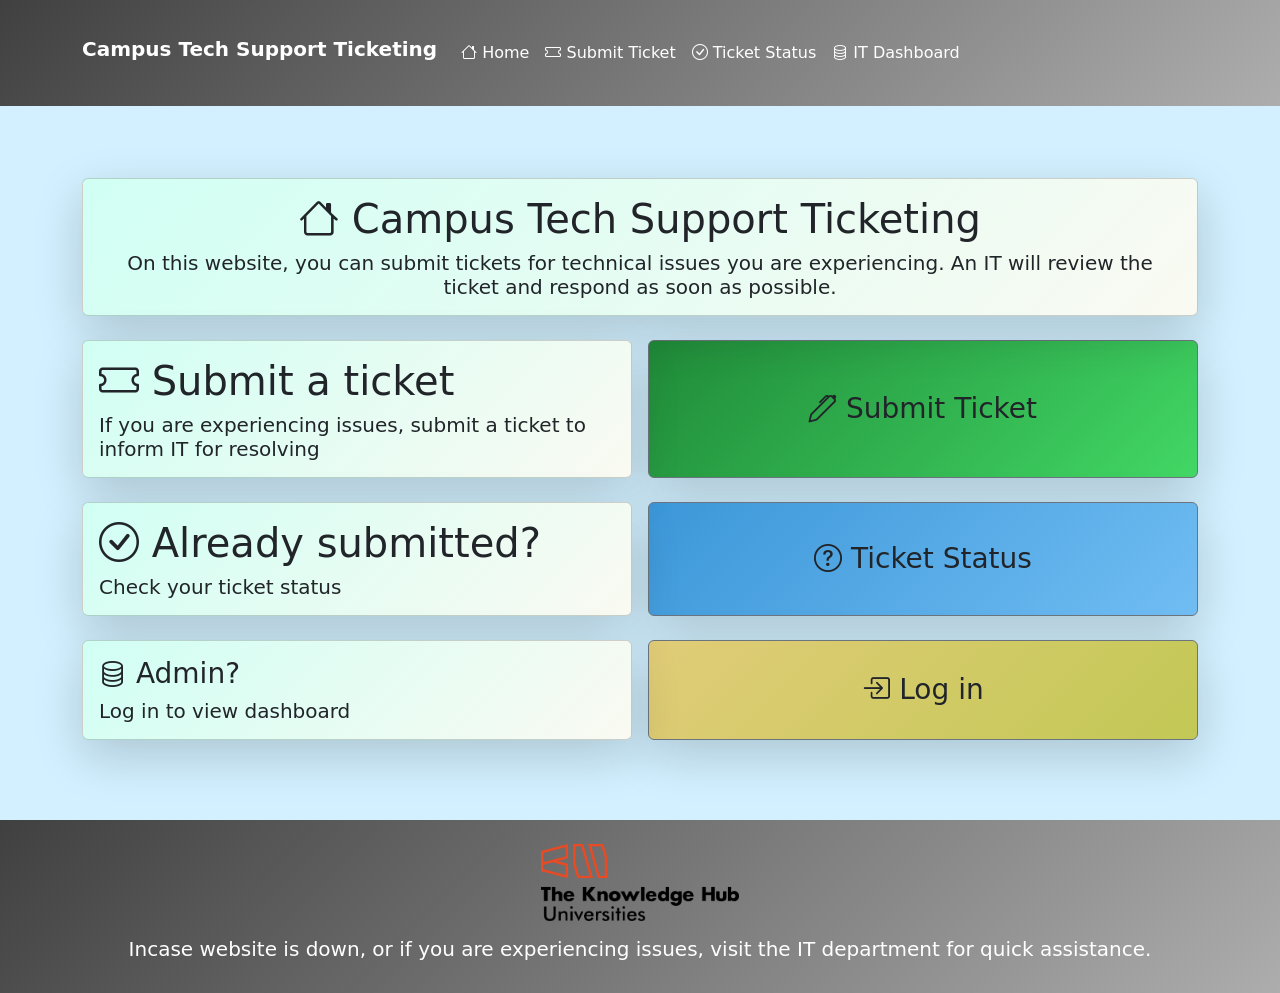
==== index.html @ f01d8149 "Quick edit in names" ====
<!DOCTYPE html>
<html lang="en">
<head>
    <meta charset="UTF-8">
    <meta name="viewport" content="width=device-width, initial-scale=1.0">
    <!-- Don't forget to rename the title based on your page-->
    <title>Home Page</title>
    <!-- Link all three stylesheets in this order-->
    <link rel="stylesheet" href="https://cdn.jsdelivr.net/npm/bootstrap@5.3.8/dist/css/bootstrap.min.css" rel="stylesheet" integrity="sha384-sRIl4kxILFvY47J16cr9ZwB07vP4J8+LH7qKQnuqkuIAvNWLzeN8tE5YBujZqJLB" crossorigin="anonymous">
    <link rel="stylesheet" href="https://cdn.jsdelivr.net/npm/bootstrap-icons@1.10.5/font/bootstrap-icons.css">
    <link rel="stylesheet" href="styles.css">
</head>

<!--Remember to read comments in styles.css to get a better understanding of the colors used!!!!!!!!!!!-->

<body class="bg-lightblue">
    <!-- Copy the header-->
    <header class="bg-graygradient text-white py-4 text-center">
            <nav class="navbar navbar-expand-lg">
                <div class="container">
                    <a class="navbar-brand h2 fw-bold text-white" href="#">Campus Tech Support Ticketing</a>
                    
                    <button class="navbar-toggler" type="button" data-bs-toggle="collapse" data-bs-target="#navBar">
                        <span class="navbar-toggler-icon"></span>
                    </button>

                    <div class="collapse navbar-collapse" id="navBar">
                        <ul class="navbar-nav me-auto">
                            <li class="nav-item"><a class="nav-link active text-white" href="index.html"><i class="bi bi-house"></i> Home</a></li>
                            <li class="nav-item"><a class="nav-link text-white" href="ticketform.html"><i class="bi bi-ticket"></i> Submit Ticket</a></li>
                            <li class="nav-item"><a class="nav-link text-white" href="ticketstatus.html"><i class="bi bi-check-circle"></i> Ticket Status</a></li>
                            <li class="nav-item"><a class="nav-link text-white" href="dashboard.html"><i class="bi bi-database"></i> IT Dashboard</a></li>
                        </ul>
                    </div>
                </div>
            </nav>
    </header>

    <main class="container my-4 py-5">
        <div class="row g-3">
            <article class="col-sm-12 col-md-12 col-lg-12 mb-2">
                <div class="card h-100 bg-whitegradient shadow-lg">
                    <div class="card-body">
                        <h1 class="card-title text-center"><i class="bi bi-house"></i> Campus Tech Support Ticketing</h1>
                        <h5 class="card-text text-center">On this website, you can submit tickets for technical issues you are experiencing. An IT will review the ticket and respond as soon as possible.</h5>
                    </div>
                </div>
            </article>
            <article class="col-sm-12 col-md-6 col-lg-6 mb-2">
                <div class="card h-100 bg-whitegradient shadow-lg">
                    <div class="card-body">
                        <h1 class="card-title"><i class="bi bi-ticket"></i> Submit a ticket</h1>
                        <h5 class="card-text">If you are experiencing issues, submit a ticket to inform IT for resolving</h5>
                    </div>
                </div>
            </article>
            <article class="col-sm-12 col-md-6 col-lg-6 mb-2">
                <button type="button" class="btn bg-greengradient shadow-lg h-100 w-100 fs-3 border-secondary" onclick="window.location.href='ticketform.html'"><i class="bi bi-pen"></i> Submit Ticket</button>
            </article>

            <article class="col-sm-12 col-md-6 col-lg-6 mb-2">
                <div class="card h-100 bg-whitegradient shadow-lg">
                    <div class="card-body">
                        <h1 class="card-title"><i class="bi bi-check-circle"></i> Already submitted?</h1>
                        <h5 class="card-text">Check your ticket status</h5>
                    </div>
                </div>
            </article>
            <article class="col-sm-12 col-md-6 col-lg-6 mb-2">
                <button type="button" class="btn bg-bluegradient shadow-lg h-100 w-100 fs-3 border-secondary" onclick="window.location.href='ticketstatus.html'"><i class="bi bi-question-circle"></i> Ticket Status</button>
            </article>

            <article class="col-sm-12 col-md-6 col-lg-6 mb-2">
                <div class="card h-100 bg-whitegradient shadow-lg">
                    <div class="card-body">
                        <h3 class="card-title"><i class="bi bi-database"></i> Admin?</h3>
                        <h5 class="card-text">Log in to view dashboard</h5>
                    </div>
                </div>
            </article>
            <article class="col-sm-12 col-md-6 col-lg-6 mb-2">
                <button type="button" class="btn bg-yellowgradient shadow-lg h-100 w-100 fs-3 border-secondary" onclick="window.location.href='dashboard.html'"><i class="bi bi-box-arrow-in-right"></i> Log in</button>
            </article>
        </div>
    </main>
    
    <!-- Copy the footer-->
    <footer class="bg-graygradient text-white py-4 text-center">
        <article>
            <div>
                <img src="tkh.png" alt="The Knowledge Hub" width="198.5" height="77.5" class="mb-3">
            </div>
            <div>
                <h5>Incase website is down, or if you are experiencing issues, visit the IT department for quick assistance.</h5>
            </div>
        </article>
    </footer>

    <!-- Copy the JavaScript for Bootstrap-->
    <script src="https://cdn.jsdelivr.net/npm/bootstrap@5.3.8/dist/js/bootstrap.bundle.min.js" integrity="sha384-FKyoEForCGlyvwx9Hj09JcYn3nv7wiPVlz7YYwJrWVcXK/BmnVDxM+D2scQbITxI" crossorigin="anonymous"></script>
</body>
</html>
---- styles.css ----
/* this is a solid light blue color. used for background */
.bg-lightblue {
    background-color:#d2f0ff
}

/* this is the blue-pink gradient color. used for background*/
.bg-bluepinkgradient {
    background: #85dcff;
    background: linear-gradient(135deg,#85dcff 0%, #CF99F7 100%);
}

/* this is the blue gradient color. used for background*/
.bg-bgbluegradient {
    background: #8CC4FF;
    background: linear-gradient(135deg,#6d92e8 0%, #8CC4FF 100%);
}

/* this is the gray gradient color. used for the header and footer*/
.bg-graygradient {
    background: #404040;
    background: linear-gradient(135deg,#404040 0%, #adadad 100%);
}

/* this is the green gradient color. used for green buttons (replacing bg-success)*/
.bg-greengradient {
    background: #208b39;
    background: linear-gradient(135deg,#208b39 0%, #42d765 100%);
}

/* this is the blue gradient color. used for blue buttons (replacing bg-info)*/
.bg-bluegradient {
    background: #51ACED;
    background: linear-gradient(135deg,#3c97d8 0%, #70bdf3 100%);
}

/* this is the yellow gradient color. used for yellow buttons (replacing bg-warning)*/
.bg-yellowgradient {
    background: #e1cc78;
    background: linear-gradient(135deg,#e1cc78 0%, #c2c855 100%);
}

/* this is the white gradient color. used for cards (replacing bg-light)*/
.bg-whitegradient {
    background: #D1FFF4;
    background: linear-gradient(135deg,#D1FFF4 0%, #FAFAF2 100%);
}
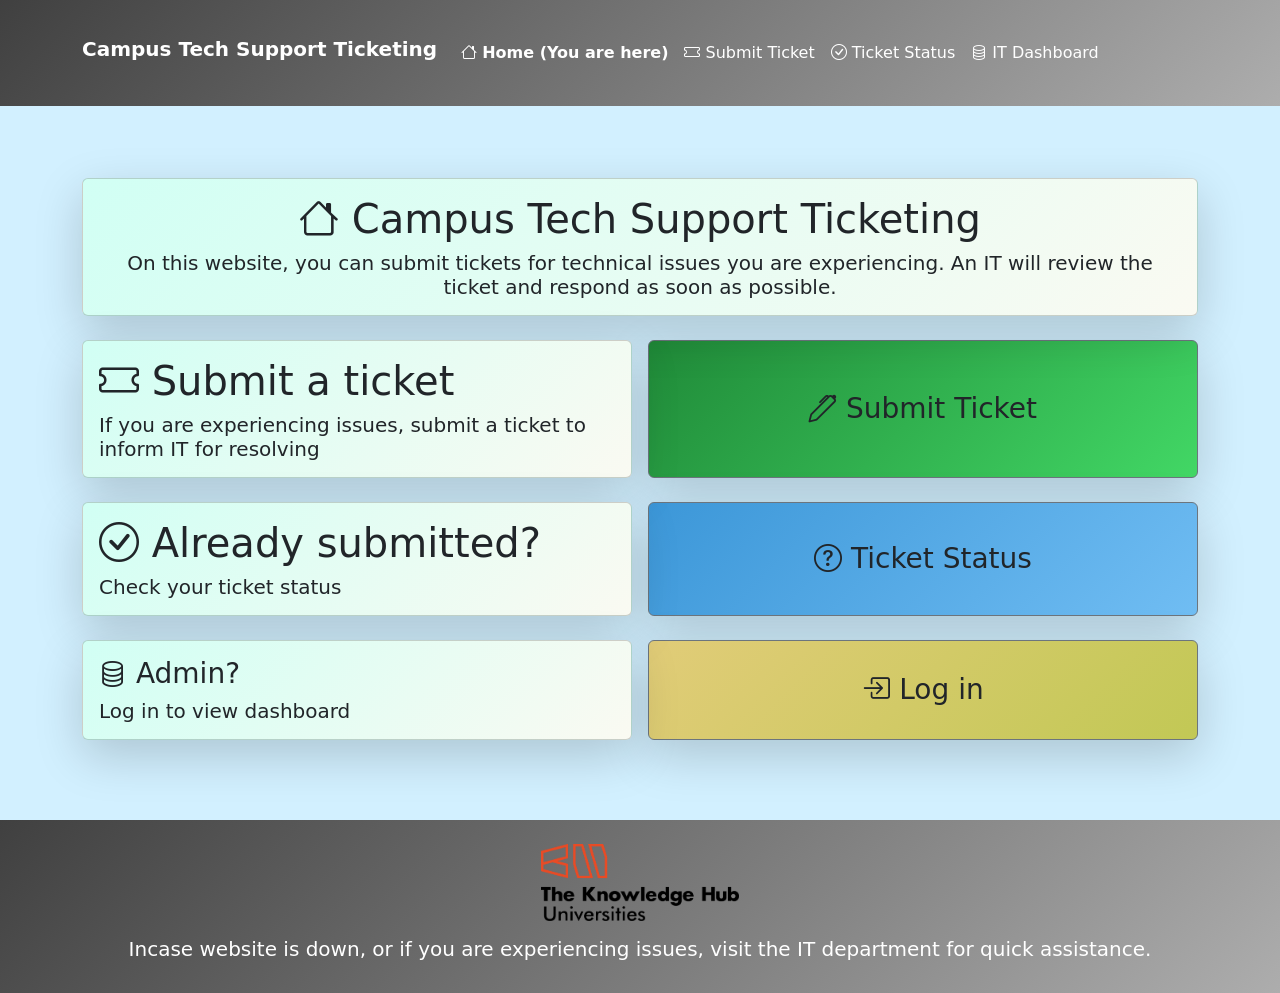
==== commit 2259c556: "Changed header to show current page. Changed file name of ticketdetail to ticketstatus for navigatio" ====
--- a/index.html
+++ b/index.html
@@ -26,7 +26,7 @@
 
                     <div class="collapse navbar-collapse" id="navBar">
                         <ul class="navbar-nav me-auto">
-                            <li class="nav-item"><a class="nav-link active text-white" href="index.html"><i class="bi bi-house"></i> Home</a></li>
+                            <li class="nav-item"><a class="nav-link active text-white" href="index.html"><i class="bi bi-house"></i> <strong>Home (You are here)</strong></a></li>
                             <li class="nav-item"><a class="nav-link text-white" href="ticketform.html"><i class="bi bi-ticket"></i> Submit Ticket</a></li>
                             <li class="nav-item"><a class="nav-link text-white" href="ticketstatus.html"><i class="bi bi-check-circle"></i> Ticket Status</a></li>
                             <li class="nav-item"><a class="nav-link text-white" href="dashboard.html"><i class="bi bi-database"></i> IT Dashboard</a></li>
--- a/styles.css
+++ b/styles.css
@@ -11,6 +11,12 @@
 
 /* this is the blue gradient color. used for background*/
 .bg-bgbluegradient {
+    background: #8CC4FF;
+    background: linear-gradient(135deg,#6d92e8 0%, #8CC4FF 100%);
+}
+
+/* This is the blue gradient color enabled for table headers */
+.table-bgbluegradient th {
     background: #8CC4FF;
     background: linear-gradient(135deg,#6d92e8 0%, #8CC4FF 100%);
 }
@@ -33,6 +39,11 @@
     background: linear-gradient(135deg,#3c97d8 0%, #70bdf3 100%);
 }
 
+.table-bluegradient th {
+    background: #51ACED;
+    background: linear-gradient(135deg,#3c97d8 0%, #70bdf3 100%);
+}
+
 /* this is the yellow gradient color. used for yellow buttons (replacing bg-warning)*/
 .bg-yellowgradient {
     background: #e1cc78;
@@ -43,4 +54,10 @@
 .bg-whitegradient {
     background: #D1FFF4;
     background: linear-gradient(135deg,#D1FFF4 0%, #FAFAF2 100%);
+}
+
+/* This is the white griadient color enabled for table bodys */
+.table-whitegradient td {
+    background: #D1FFF4;
+    background: linear-gradient(135deg,#D1FFF4 0%, #FAFAF2 100%);
 }
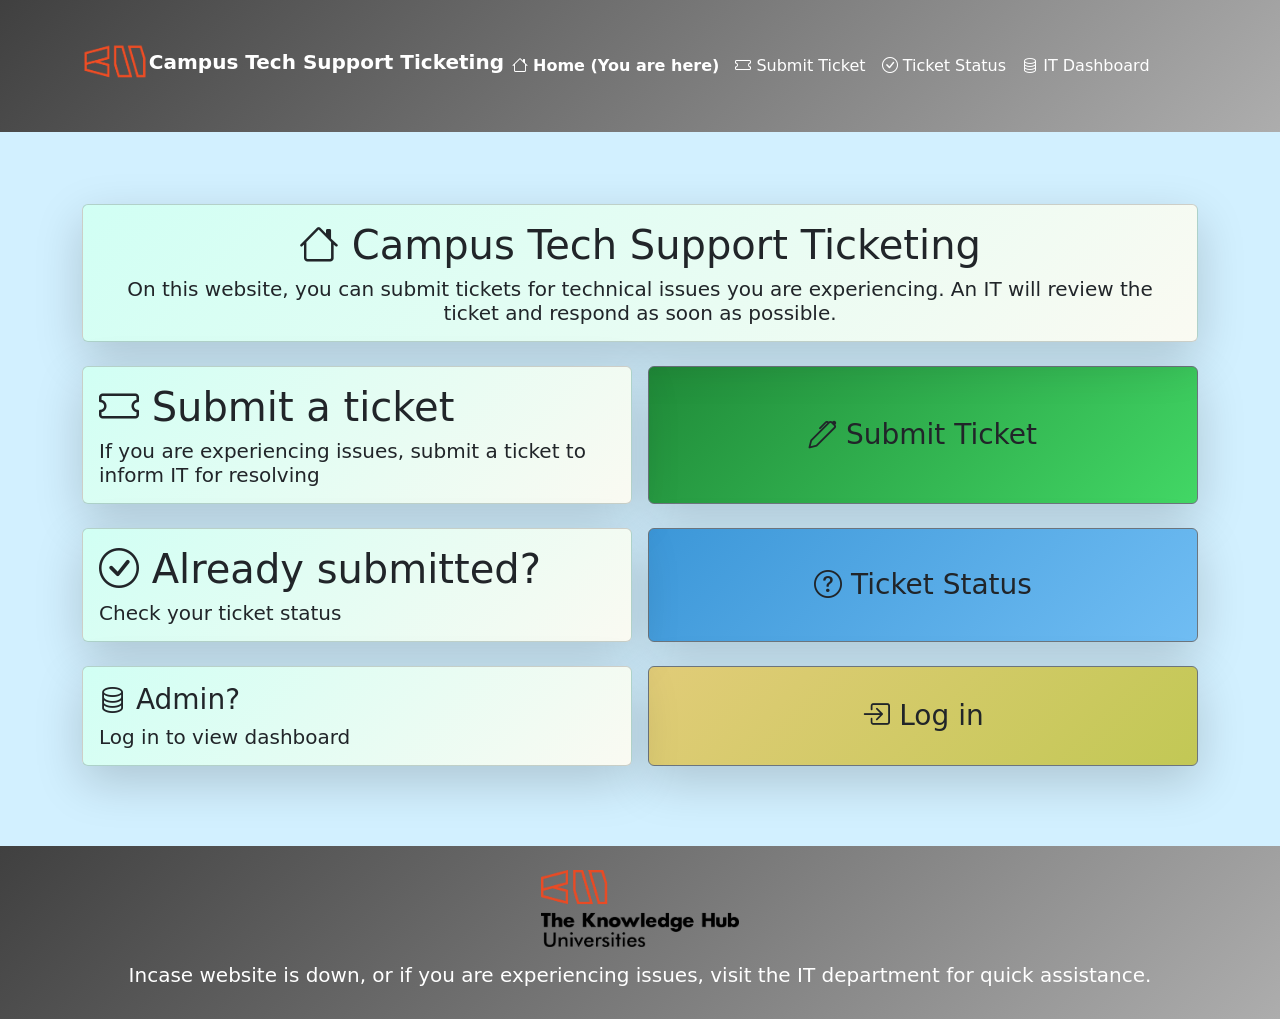
==== commit 2b9f576b: "Added logo to title and adjusted header slightly to work better" ====
--- a/index.html
+++ b/index.html
@@ -17,8 +17,11 @@
     <!-- Copy the header-->
     <header class="bg-graygradient text-white py-4 text-center">
             <nav class="navbar navbar-expand-lg">
-                <div class="container">
-                    <a class="navbar-brand h2 fw-bold text-white" href="#">Campus Tech Support Ticketing</a>
+                <div class="container align-items-start align-items-lg-center">
+                    <a class="navbar-brand h2 fw-bold text-white d-flex align-items-center me-0" href="index.html">
+                        <img src="tkhlogo.png" alt="The Knowledge Hub" height="50" >
+                        <span class="text-wrap">Campus Tech Support Ticketing</span>
+                    </a>
                     
                     <button class="navbar-toggler" type="button" data-bs-toggle="collapse" data-bs-target="#navBar">
                         <span class="navbar-toggler-icon"></span>
@@ -26,7 +29,7 @@
 
                     <div class="collapse navbar-collapse" id="navBar">
                         <ul class="navbar-nav me-auto">
-                            <li class="nav-item"><a class="nav-link active text-white" href="index.html"><i class="bi bi-house"></i> <strong>Home (You are here)</strong></a></li>
+                            <li class="nav-item"><a class="nav-link active text-white" href="index.html"><i class="bi bi-house"></i> <strong> Home (You are here)</strong></a></li>
                             <li class="nav-item"><a class="nav-link text-white" href="ticketform.html"><i class="bi bi-ticket"></i> Submit Ticket</a></li>
                             <li class="nav-item"><a class="nav-link text-white" href="ticketstatus.html"><i class="bi bi-check-circle"></i> Ticket Status</a></li>
                             <li class="nav-item"><a class="nav-link text-white" href="dashboard.html"><i class="bi bi-database"></i> IT Dashboard</a></li>
--- a/styles.css
+++ b/styles.css
@@ -3,13 +3,13 @@
     background-color:#d2f0ff
 }
 
-/* this is the blue-pink gradient color. used for background*/
+/* this is the blue-pink gradient color. currently not used*/
 .bg-bluepinkgradient {
     background: #85dcff;
     background: linear-gradient(135deg,#85dcff 0%, #CF99F7 100%);
 }
 
-/* this is the blue gradient color. used for background*/
+/* this is the blue gradient color. currently not used*/
 .bg-bgbluegradient {
     background: #8CC4FF;
     background: linear-gradient(135deg,#6d92e8 0%, #8CC4FF 100%);
@@ -39,7 +39,7 @@
     background: linear-gradient(135deg,#3c97d8 0%, #70bdf3 100%);
 }
 
-.table-bluegradient th {
+.table-header th {
     background: #51ACED;
     background: linear-gradient(135deg,#3c97d8 0%, #70bdf3 100%);
 }
@@ -57,7 +57,22 @@
 }
 
 /* This is the white griadient color enabled for table bodys */
-.table-whitegradient td {
+.table-body td {
     background: #D1FFF4;
     background: linear-gradient(135deg,#D1FFF4 0%, #FAFAF2 100%);
+}
+
+
+
+
+/* Stops the navbar brand from overflowing on smaller screens while keeping the hamburger button in place. */
+.navbar-brand {
+    flex: 1 1 0;
+
+}
+
+@media (min-width: 992px) {
+    .navbar-brand {
+        flex: 0 1 auto;
+    }
 }
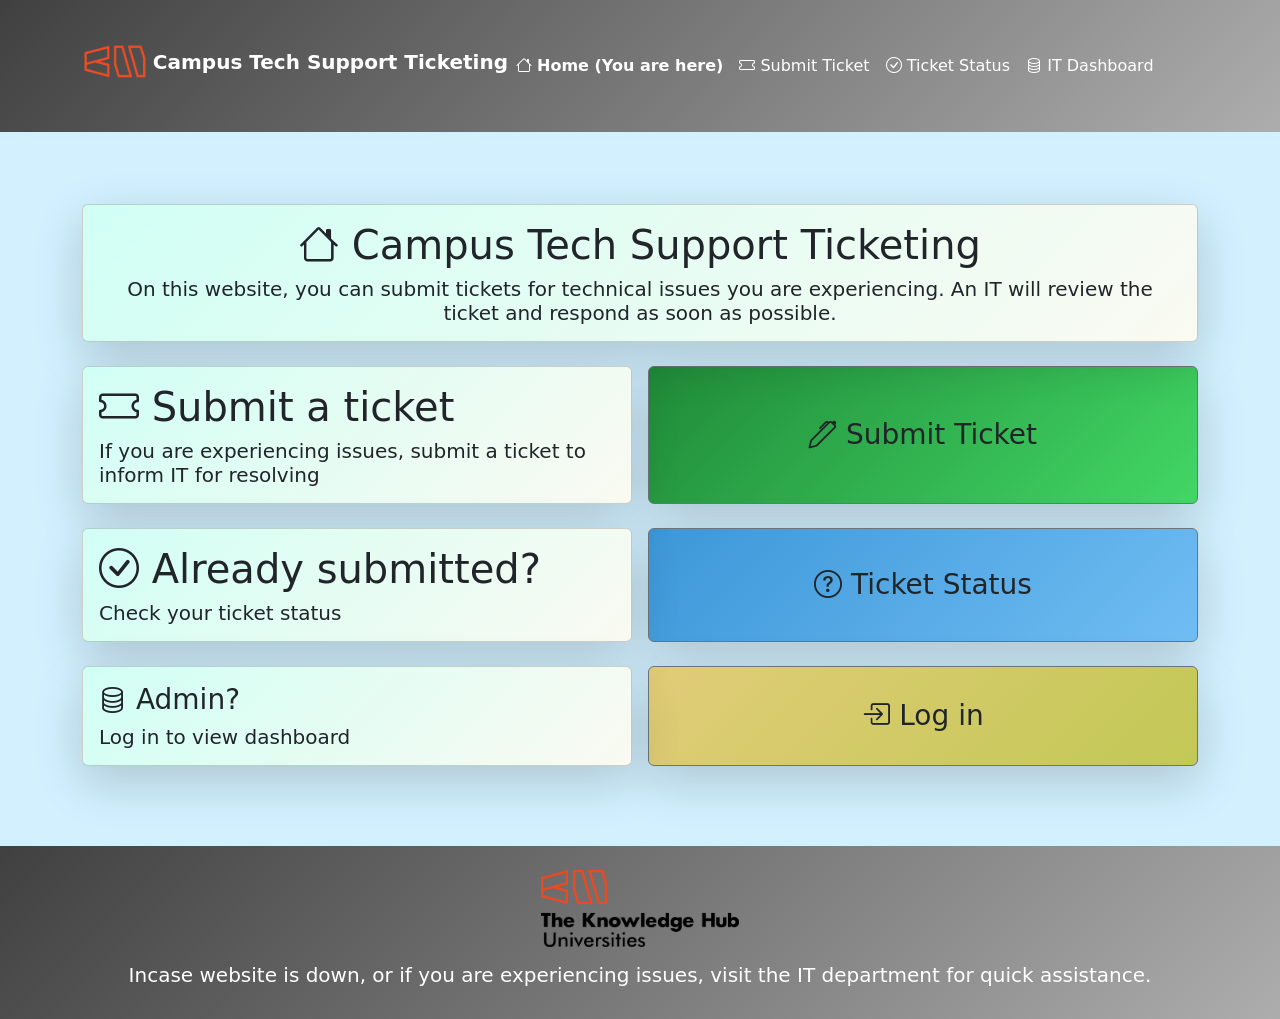
==== commit 87b1972f: "Hotfix" ====
--- a/index.html
+++ b/index.html
@@ -19,7 +19,7 @@
             <nav class="navbar navbar-expand-lg">
                 <div class="container align-items-start align-items-lg-center">
                     <a class="navbar-brand h2 fw-bold text-white d-flex align-items-center me-0" href="index.html">
-                        <img src="tkhlogo.png" alt="The Knowledge Hub" height="50" >
+                        <img src="tkhlogo.png" alt="The Knowledge Hub" class="me-1" height="50" >
                         <span class="text-wrap">Campus Tech Support Ticketing</span>
                     </a>
                     
